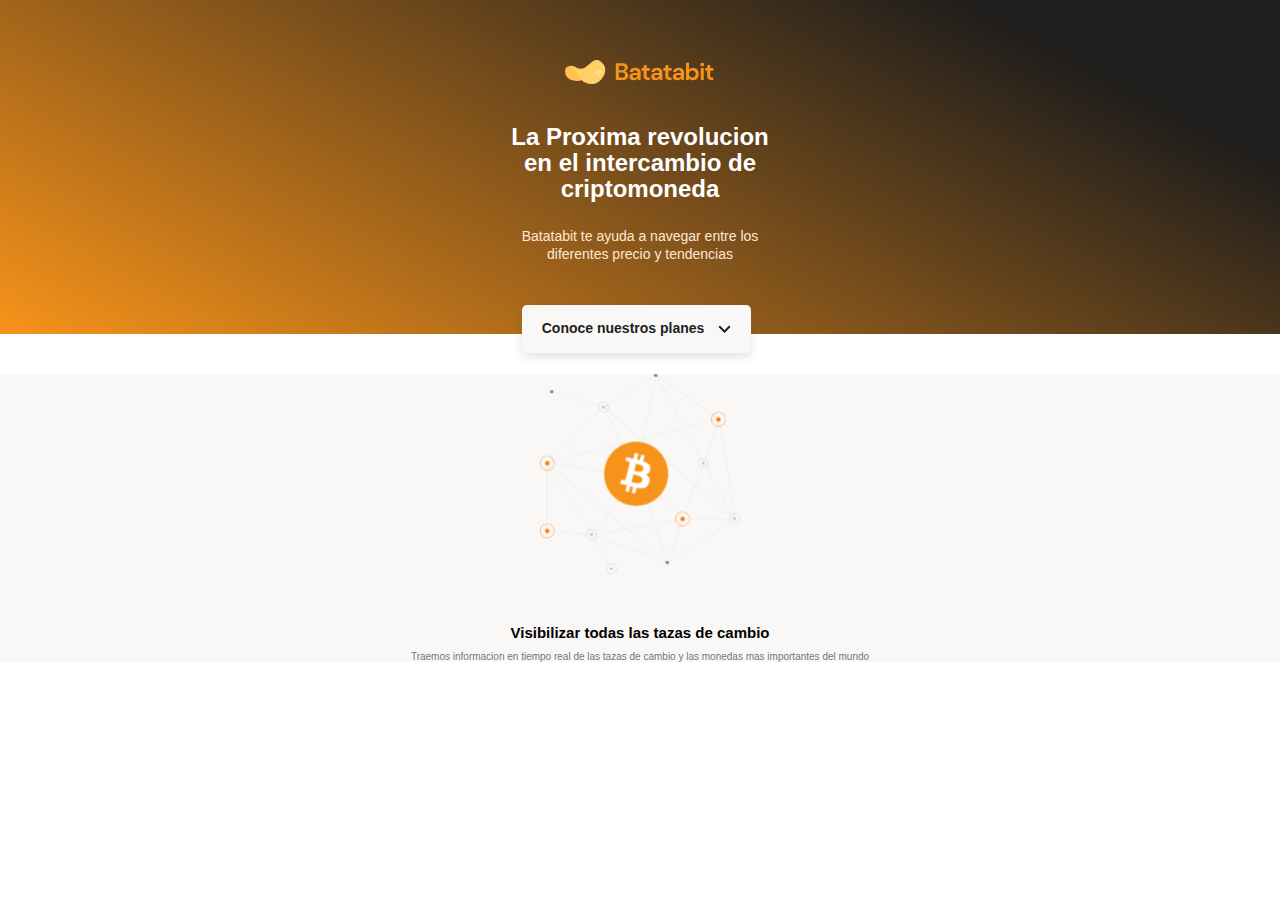
==== APP-RESPONSIVA/index.html @ 9b22af0b "hader complate and section initial" ====
<!DOCTYPE html>
<html lang="en">
    <head>
        <meta charset="utf-8">
        <meta name="viewport" content="width=device-width"/>
        <title>Document</title>
        <link href=“https://fonts.googleapis.com/css2?family=DM+Sans:wght@400;500;700&family=Inter:wght@300;500&display=swap” 
        rel=“stylesheet”/>
        <link rel="stylesheet" href="./style.css"/>
    </head>
   <body>
    <header>
        <img src="./assets/img/logo.svg" alt="patata">
        <div class ='header--title-container'>
            <h1>La Proxima revolucion en el intercambio de criptomoneda</h1>
            <p>Batatabit te ayuda a navegar entre los diferentes precio y tendencias</p>
            <a href="" class="header--button">Conoce nuestros planes <span></span></a>
        </div>

    </header>
    <main>
        <section class="main-section">
            <div ></div>
            <div class="bacgroundImg">
           
            </div>
            <div class="main-title">
                <h2>Visibilizar todas las tazas de cambio</h2>
               <p>Traemos informacion en tiempo real de las tazas de cambio y las monedas mas importantes del mundo</p>
            </div>
            <section class="main-table-container">
                <div></div>
            </section>
        </section>
        <section></section>
        <section></section>
        <section></section>

    </main>
    <footer></footer>
   </body>


</html>
---- APP-RESPONSIVA/style.css ----
:root{
--bitcoin-orange: #f7931a;
--soft-orange: #ffe9d5;
--secondary-blue: #1a9af7;
--soft-blue: #e7f5ff;
--warm-black: #282623;
--black: #201e1c;
--grey: #bababa;
--off-white: #faf8f7;
--just-white: #fff;
}

*{
    box-sizing: border-box;
    margin:0px;
    padding:0px;
}

html{
    font-size: 62.5%;
    font-family: "DM Sans", sans-serif;
}

header{
    position: relative;
    display:flex;
    flex-direction:column;
    justify-content: center;
    width: 100%;
    min-width: 320px;
    height: 334px;
    text-align: center;
    background: linear-gradient(207.8deg, #201E1C 16.69%,  #f7931a);
}

header img{
    width:150px;
    height: 24px;
    margin-top:60px;
    align-self: center;
}

.header--title-container{
    width:90px;
    min-width: 288px;
    max-width: 900px;
    height:218px;
    margin-top:40px;
    align-self: center;
}

.header--title-container h1{
    font-size: 2.4rem;
    font-weight: bold;
    line-height: 2.6rem;
    color:var(--just-white)
}

.header--title-container p{
    margin-top:25px;
    font-size: 1.4rem;
    font-weight:500px;
    line-height: 1.8rem;
    color:var(--soft-orange)
}

.header--title-container .header--button{
    position:absolute;
    left: calc(50% - 118px);
    top:270px;
    display:block;
    margin-top:35px;
    padding:15px;
    width:229px;
    height:48px;
    background-color:var(--off-white);
    /* sombras */
    box-shadow:0px 4px 8px rgba(89, 73,30,0.16);
    border:none;
    border-radius:5px;
    font-size:1.4rem;
    font-weight:bold;
    text-decoration: none;
    color:var(--black);

}

.header--button span{
    display:inline-block;
    width:13px;
    height:8px;
    margin-left: 10px;
    background-image: url('./assets/icons/down-arrow.svg');
}

main{
    width:100%;
    height:auto;
    background-color: var(--off-white);
}

.main-section{
    width:100%;
    height:auto;
    margin-top:40px;
    margin-bottom:30px;
}

.main-title{
    width:90%;
    text-align:center;
    min-width :288px;
    max-width: 900px;
    margin:0 auto;

}
.main-title h2{
    margin-bottom:10px
}

.main-title p{
    color: #757575;

}

.main-section .bacgroundImg{
width:200px;
height:200px;
margin:0 auto;
margin-bottom: 50px;
background-image: url('./assets/img/Bitcoin.svg');
background-size: cover;
background-position: center;
background-repeat: no-repeat;
}
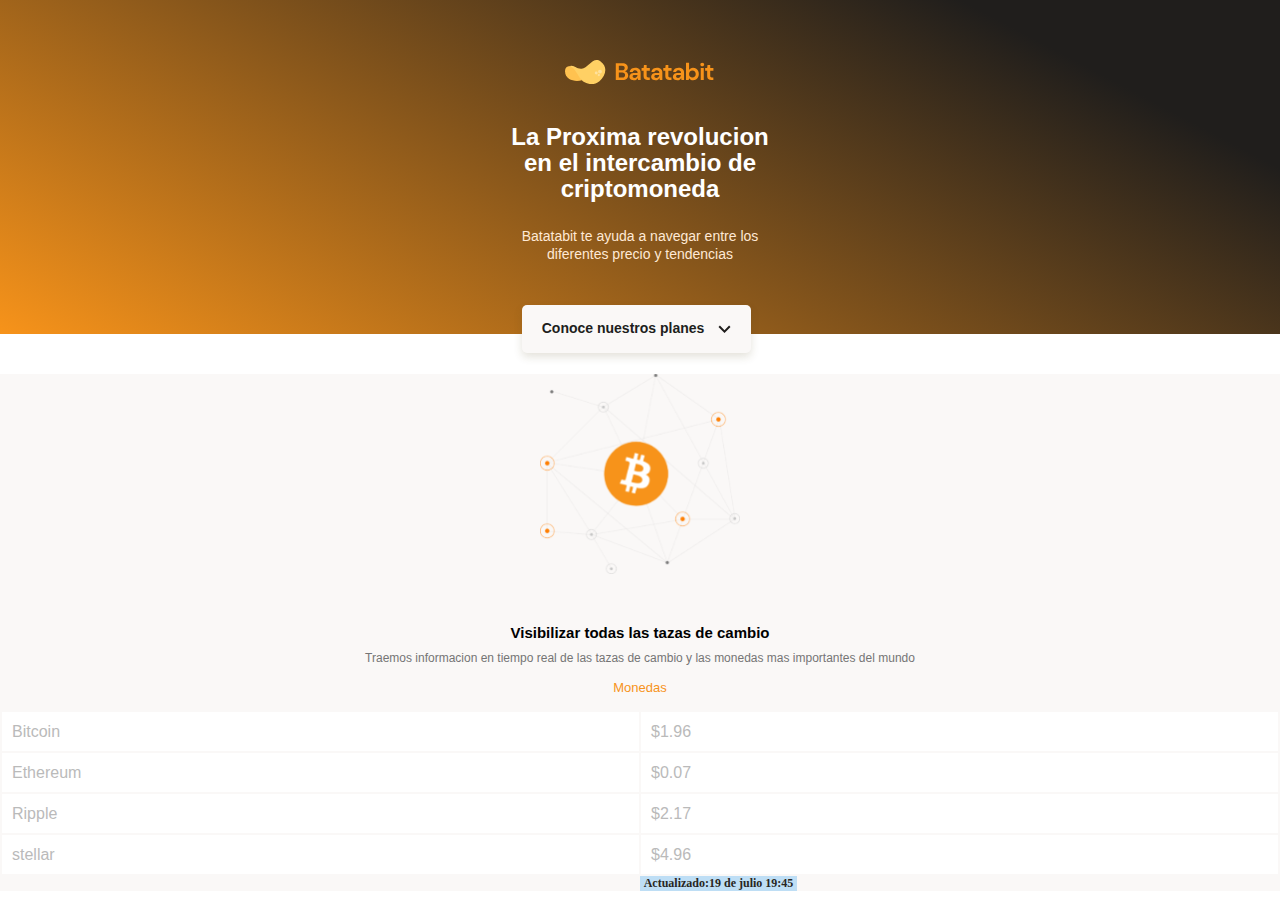
==== commit ff0e0051: "tablas de moneda" ====
--- a/APP-RESPONSIVA/index.html
+++ b/APP-RESPONSIVA/index.html
@@ -28,8 +28,33 @@
                 <h2>Visibilizar todas las tazas de cambio</h2>
                <p>Traemos informacion en tiempo real de las tazas de cambio y las monedas mas importantes del mundo</p>
             </div>
-            <section class="main-table-container">
-                <div></div>
+            <section class="currency-table-container">
+                <div class="'main-currency-table">
+                    <p class ='moneda'>Monedas</p>
+                    <div class="'table-container">
+                        <table>
+                            <tr>
+                             <td class='table_top-left'>Bitcoin</td>
+                             <td class='table_top-right table__right'>$1.96 <span></span></td>                           </tr>
+      
+                            <tr>
+                             <td>Ethereum</td>
+                             <td class="table__rigth">$0.07</td>                           </tr>
+                       
+                            <tr>
+                             <td>Ripple</td>
+                             <td class="table__rigth">$2.17</td>                           </tr>
+                       
+                          
+                            <tr>
+                             <td class="'table_bottom-left">stellar</td>
+                             <td class="table__bottom-right table__right">$4.96</td>                           </tr>
+                       </table>
+                    </div>
+                    <div  class="fecha">
+                        <p> <b>Actualizado:19 de julio 19:45</b></p>
+                    </div>
+                </div>
             </section>
         </section>
         <section></section>
--- a/APP-RESPONSIVA/style.css
+++ b/APP-RESPONSIVA/style.css
@@ -121,6 +121,8 @@
 
 .main-title p{
     color: #757575;
+    margin-top:10px;
+    font-size: 1.2rem;
 
 }
 
@@ -135,4 +137,54 @@
 background-repeat: no-repeat;
 }
 
+.currency-table-container .moneda{
+    color: #080808;
+    text-align: center;
+    margin-top:15px;
+    margin-bottom:15px;
+    font-size: 1.3rem;
+    color:var(--bitcoin-orange)
+}
+.table-container{
+    width:90%;
+    min-width: 230px;
+    max-width: 300px;
+    height:250px;
+    margin:0 auto;
+}
 
+.currency-table-container .fecha{
+width: 157px;
+height: 15px;
+
+font-family: 'Inter';
+font-style: normal;
+font-weight: 700;
+font-size: 12px;
+line-height: 15px;
+/* identical to box height */
+
+text-align: center;
+margin-left: 50%;
+
+/* Warm Black+1 */
+
+color: #282623;
+background-color: #bedef5;
+}
+
+.currency-table-container table{
+    width:100%;
+    height:100%;
+}
+
+.currency-table-container td{
+    width:50%;
+    padding:10px;
+    font-size: 1.6rem;
+    font-weight: 500;
+    line-height:1.9rem;
+    color:var(--grey);
+    background-color:var(--just-white)
+}
+
